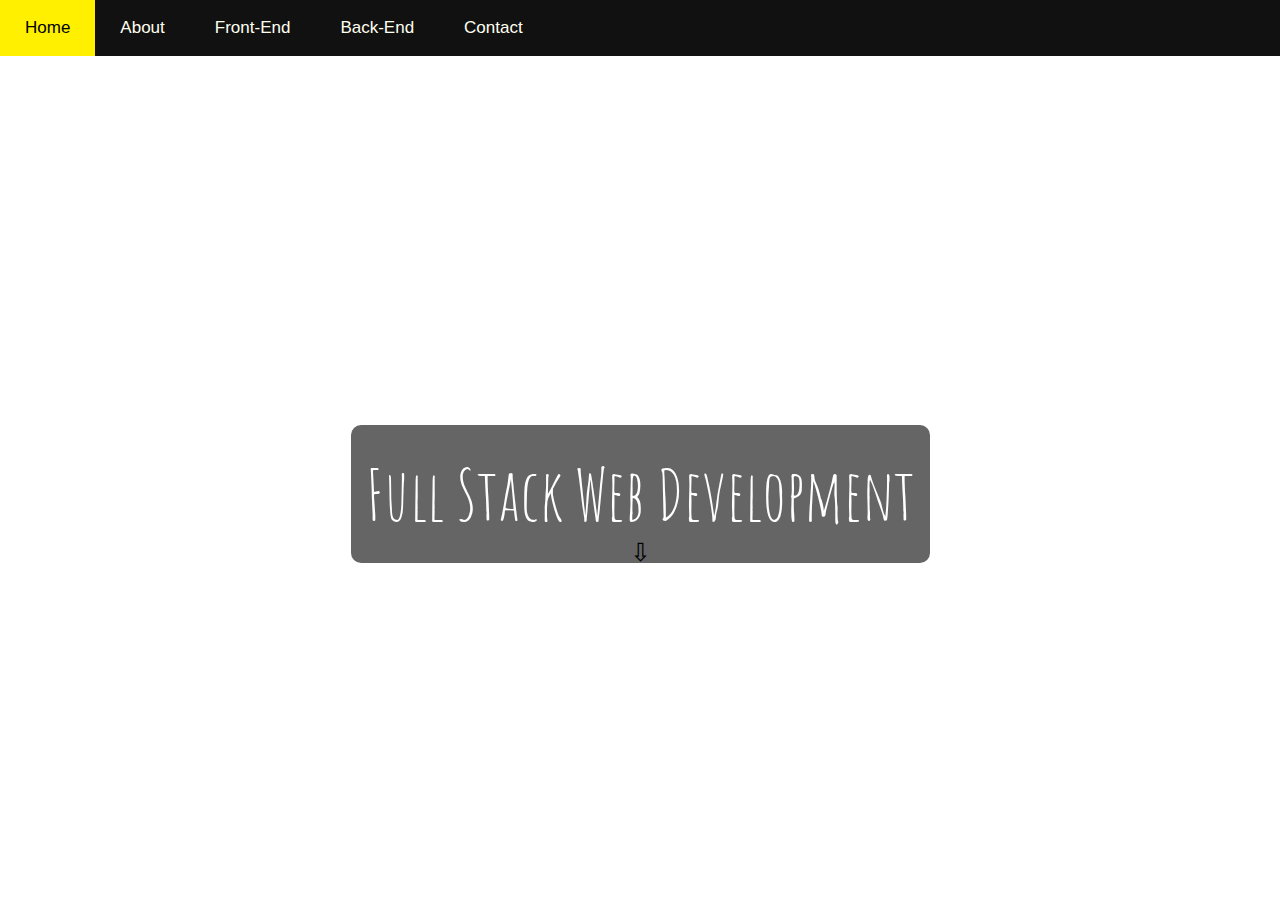
==== index.html @ 0e5b2276 "first edition" ====
<!DOCTYPE html>
<html>
<head>
  <title>Sae Jung - Full Stack Developer</title>
  <link rel="stylesheet" href="index.css">
  <link href="https://fonts.googleapis.com/css?family=Amatic+SC" 
  rel="stylesheet"> 
  <script src="jquery-3.3.1.js"></script>
  <script>
  $(document).ready(function() {
    $("").click(function() {
      $('html,body').animate({
        scrollTop: $("").offset().top},
      'slow');
    });
  });
  </script>
</head>
<body>
  <div id="topbar">
        <a class="current" href="index.html">Home</a>
        <a href="about.html">About</a>
        <a href="frontend.html">Front-End</a>
	<a href="backend.html">Back-End</a>
	<a href="contact.html">Contact</a>
  </div>
  <div id="first" class="fullwidth">
	<div>
          <span>Full Stack Web Development</span>
          <span style="display: block; margin: auto; font-size:25px">⇩</span>   
        </div>  
  </div>
</body>
</html>
---- index.css ----
html, body {
  top: 0;
  left: 0;
  margin: 0;
}

#topbar {
  overflow: hidden;
  background-color: #111;
  position: fixed;
  top: 0;
  width: 100%;
}
#topbar a {
  float: left;
  display: block;
  color: #fffff0;
  padding: 18px 25px;  
  text-decoration: none;
  font-family: Arial;
  font-size: 17px;
}
#topbar a:hover {
  background: #fffff0;
  color: #000;
}
#topbar a.current {
  background-color: #fff000;
  color: #000;
}

#first {
  background-image: url("kym-ellis-662656-unsplash.jpg");
  min-height: 700px;
  background-attachment: fixed;
  background-position: center;
  background-repeat: no-repeat;
  background-size: cover;
}
#first div{
  text-align: center;
  background-color: clear;
  top: 50%;
  position: absolute;
  left: 0;
  width: 100%;
}
#first div span:first-child {
  padding: 25px 15px;
  opacity: 0.60;
  color: white;
  background-color: black;
  font-size: 70px;
  border-radius: 10px;
  font-family: 'Amatic SC', cursive;
}
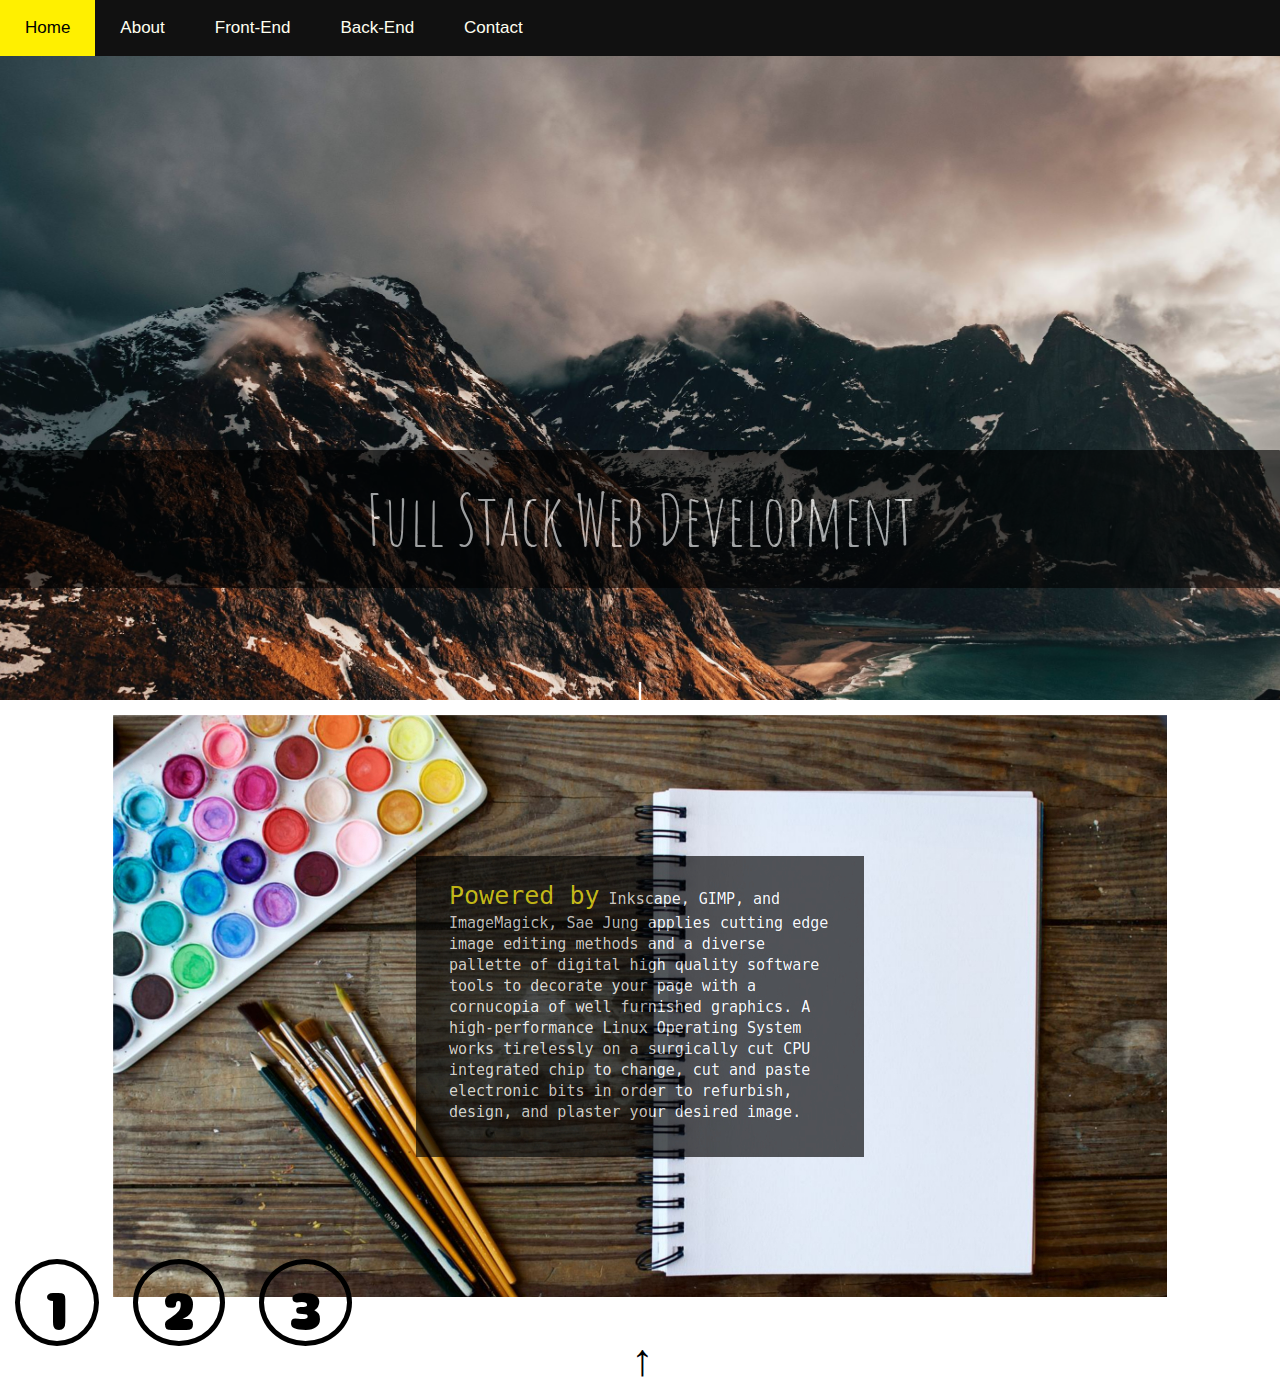
==== commit 6ea85c48: "first draft" ====
--- a/index.html
+++ b/index.html
@@ -3,14 +3,16 @@
 <head>
   <title>Sae Jung - Full Stack Developer</title>
   <link rel="stylesheet" href="index.css">
+  <link href="https://fonts.googleapis.com/css?family=Coiny" rel="stylesheet">
   <link href="https://fonts.googleapis.com/css?family=Amatic+SC" 
-  rel="stylesheet"> 
+  rel="stylesheet">
   <script src="jquery-3.3.1.js"></script>
+  <script src="index.js"></script>
   <script>
   $(document).ready(function() {
-    $("").click(function() {
+    $(".thi").click(function() {
       $('html,body').animate({
-        scrollTop: $("").offset().top},
+        scrollTop: $("#first").offset().top},
       'slow');
     });
   });
@@ -27,8 +29,25 @@
   <div id="first" class="fullwidth">
 	<div>
           <span>Full Stack Web Development</span>
-          <span style="display: block; margin: auto; font-size:25px">⇩</span>   
+          <span id="sec"><p>↓</p></span>   
         </div>  
   </div>
+  <div>
+     <div id="s1" class="slide">
+        <center><img src="tim-arterbury.jpg"></center>
+     </div>
+     <div id="s2" class="slide">
+        <center><img src="performance.png"></center>
+     </div>
+     <div id="s3" class="slide">
+        <center><img src="maintenance.png"></center>
+     </div>
+     <div class="switch">
+       <span class="1">1</span>
+       <span class="2">2</span>
+       <span class="3">3</span>
+     </div>
+  </div>
+  <span class="thi arrow">↑</span><br>
 </body>
 </html>
--- a/index.css
+++ b/index.css
@@ -10,6 +10,7 @@
   position: fixed;
   top: 0;
   width: 100%;
+  z-index: 3;
 }
 #topbar a {
   float: left;
@@ -30,7 +31,7 @@
 }
 
 #first {
-  background-image: url("kym-ellis-662656-unsplash.jpg");
+  background-image: url("kym-ellispic1.jpg");
   min-height: 700px;
   background-attachment: fixed;
   background-position: center;
@@ -51,6 +52,50 @@
   color: white;
   background-color: black;
   font-size: 70px;
-  border-radius: 10px;
+  border-radius: 1px;
   font-family: 'Amatic SC', cursive;
+  display: block;
 }
+#first div #sec {
+  display: inline-block; 
+  margin: 20px auto; 
+  font-size:55px;
+  cursor: pointer;
+  color: white;
+}
+.arrow {
+  cursor: pointer;
+  margin-left: 49.32%;
+  display: inline-block;
+  font-size: 45px;
+}
+.switch {
+ display: inline-block;
+ z-index: 4;
+ margin-top: -50%;
+}
+.switch span {
+ padding: 25px;
+ font-size: 55px;
+ margin: 15px;
+ font-family: 'Coiny', cursive;
+ border: 5px black solid;
+ border-radius: 50%;
+}
+.switch span:hover {
+ color: gold;
+ font-size: 60px;
+ border: 5px gold solid;
+ cursor: pointer;
+}
+
+center {
+ margin: 15px;
+}
+
+#cont2 {
+ position: absolute;
+ display: block;
+ height: 100px;
+}
+
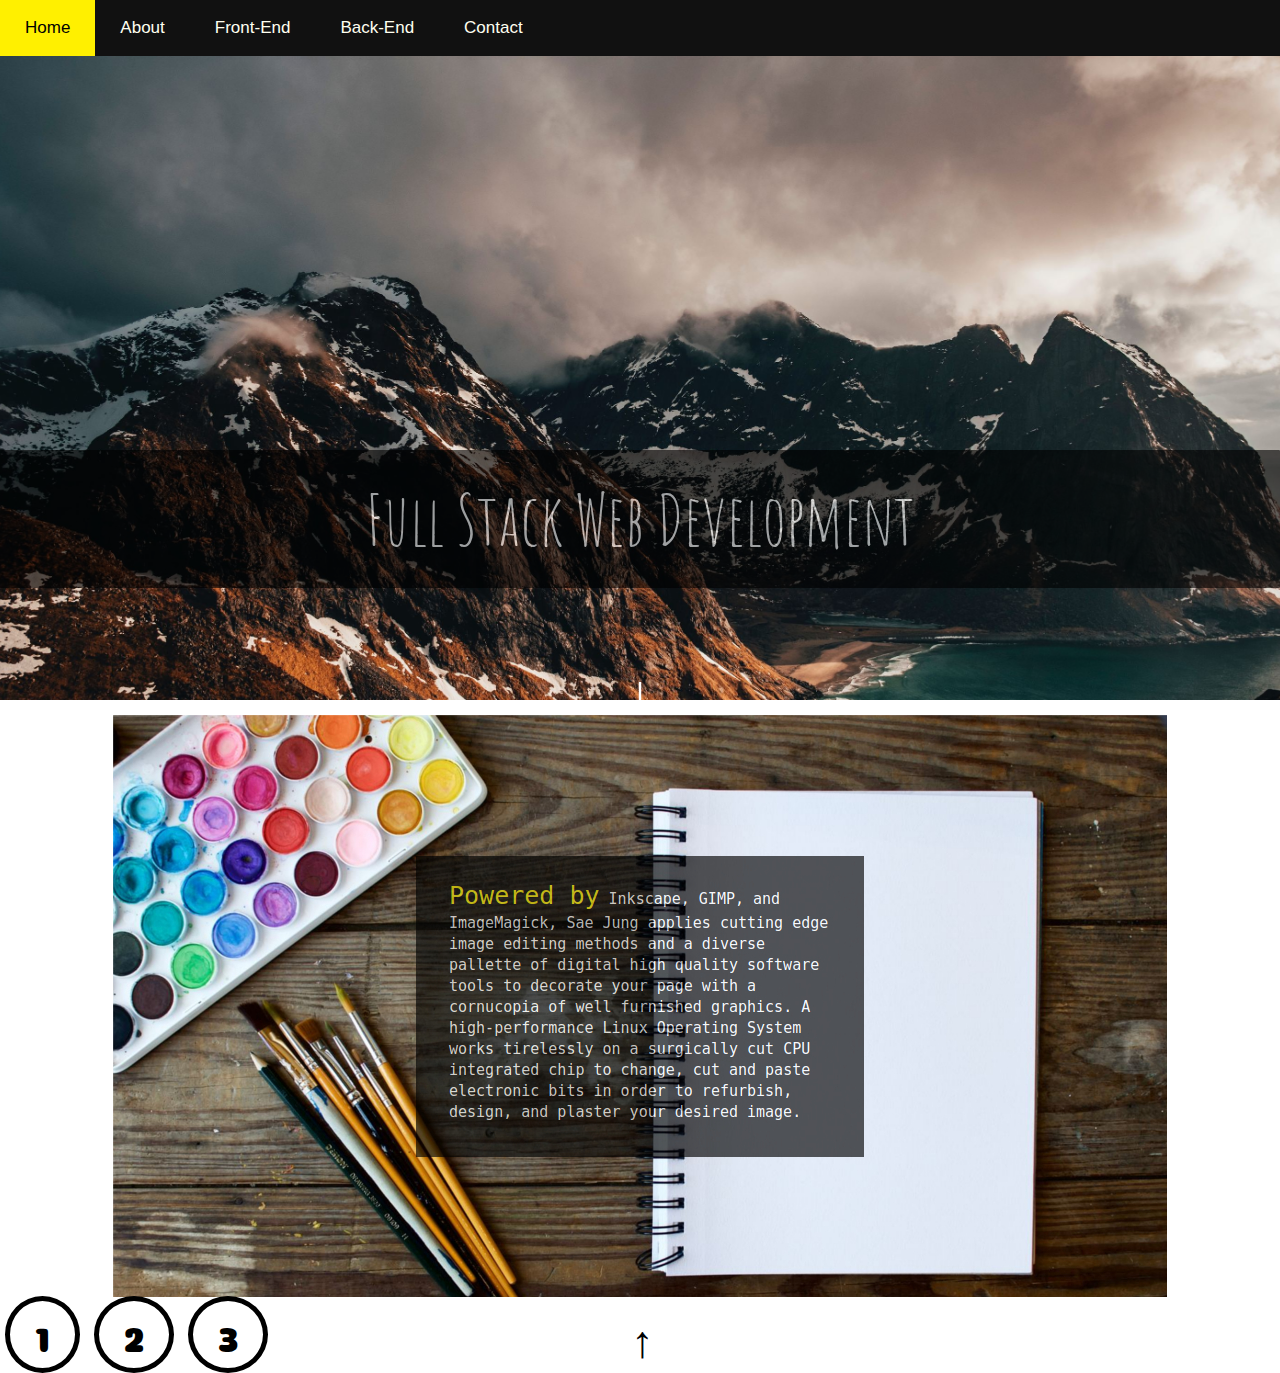
==== commit d6401911: "second draft" ====
--- a/index.html
+++ b/index.html
@@ -32,7 +32,7 @@
           <span id="sec"><p>↓</p></span>   
         </div>  
   </div>
-  <div>
+  <div id="cont2">
      <div id="s1" class="slide">
         <center><img src="tim-arterbury.jpg"></center>
      </div>
@@ -47,7 +47,7 @@
        <span class="2">2</span>
        <span class="3">3</span>
      </div>
+     <div style="display:block"><span class="thi arrow">↑</span></div>
   </div>
-  <span class="thi arrow">↑</span><br>
 </body>
 </html>
--- a/index.css
+++ b/index.css
@@ -70,21 +70,20 @@
   font-size: 45px;
 }
 .switch {
+ position: absolute;
  display: inline-block;
  z-index: 4;
- margin-top: -50%;
 }
 .switch span {
  padding: 25px;
- font-size: 55px;
- margin: 15px;
+ font-size: 35px;
+ margin: 5px;
  font-family: 'Coiny', cursive;
  border: 5px black solid;
  border-radius: 50%;
 }
 .switch span:hover {
  color: gold;
- font-size: 60px;
  border: 5px gold solid;
  cursor: pointer;
 }
@@ -94,7 +93,7 @@
 }
 
 #cont2 {
- position: absolute;
+ position: relative;
  display: block;
  height: 100px;
 }
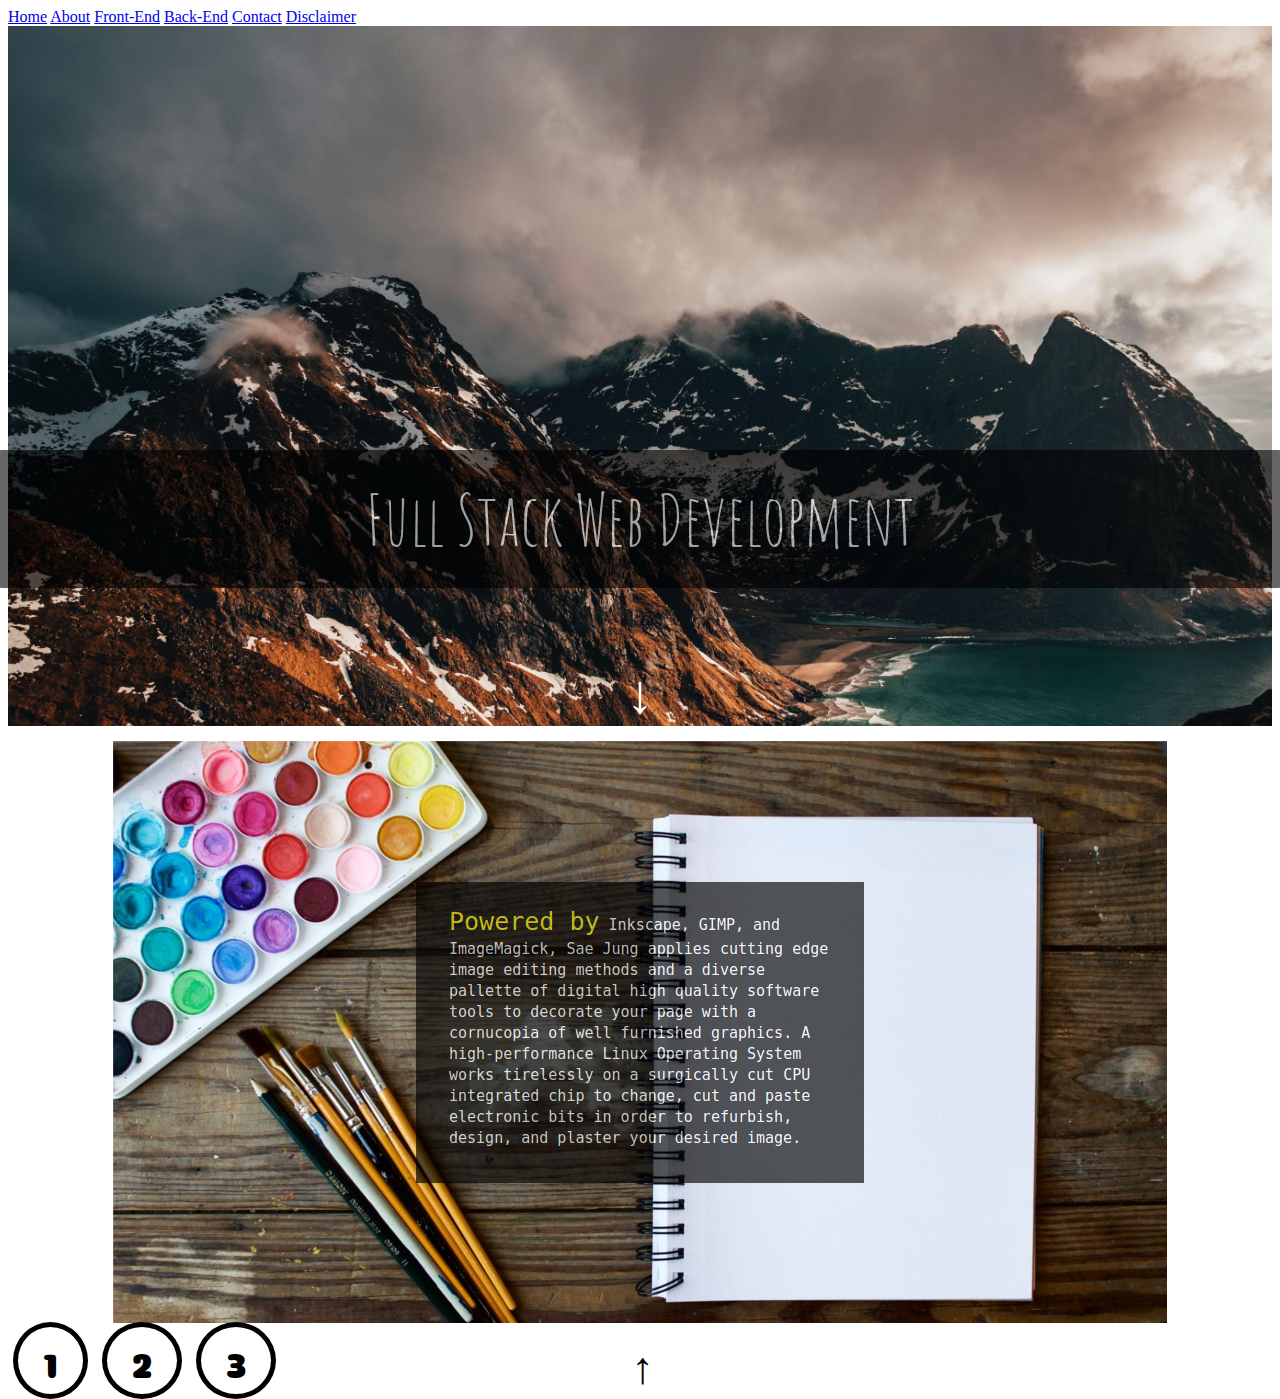
==== commit d45e48ff: "mobile version" ====
--- a/index.html
+++ b/index.html
@@ -3,8 +3,11 @@
 <head>
   <title>Sae Jung - Full Stack Developer</title>
   <link rel="stylesheet" href="index.css">
+  <link rel="stylesheet" href="headbar.css">
   <link href="https://fonts.googleapis.com/css?family=Coiny" rel="stylesheet">
   <link href="https://fonts.googleapis.com/css?family=Amatic+SC" 
+  rel="stylesheet">
+  <link href="https://fonts.googleapis.com/css?family=Patrick+Hand" 
   rel="stylesheet">
   <script src="jquery-3.3.1.js"></script>
   <script src="index.js"></script>
@@ -25,6 +28,7 @@
         <a href="frontend.html">Front-End</a>
 	<a href="backend.html">Back-End</a>
 	<a href="contact.html">Contact</a>
+	<a href="disclaimer.html">Disclaimer</a>
   </div>
   <div id="first" class="fullwidth">
 	<div>
@@ -49,5 +53,21 @@
      </div>
      <div style="display:block"><span class="thi arrow">↑</span></div>
   </div>
+  <div id="mobile">
+     <p>Sae Jung is a full stack web-developer. He programs in JavaScript, Python
+     , PHP, mySQL, HTML/CSS, and various other languages. Image manipulation,
+     Graphics Design, website maintenance, and boosting performance are all
+     fields Sae Jung strives to excel in.</p> 
+     <p>From the Javascript-HTML DOM interactions to the various 
+ 	frameworks like jQuery, JSON, and HTML modules like Bootstrap,
+	many tools and software pieces collaborate together to bring 
+	a well furnished, polished, and oiled software-machine.
+	</p>
+     <p>Any high quality website should be a pleasure to build and 
+     interesting to the designer and developer. Sae Jung builds websites
+	with passion, interest, and beauty kept in mind.</p>
+     <p>Software is my passion. The websites I design could be the passion
+	of those who visit it.</p>
+  </div>
 </body>
 </html>
--- a/index.css
+++ b/index.css
@@ -1,35 +1,3 @@
-html, body {
-  top: 0;
-  left: 0;
-  margin: 0;
-}
-
-#topbar {
-  overflow: hidden;
-  background-color: #111;
-  position: fixed;
-  top: 0;
-  width: 100%;
-  z-index: 3;
-}
-#topbar a {
-  float: left;
-  display: block;
-  color: #fffff0;
-  padding: 18px 25px;  
-  text-decoration: none;
-  font-family: Arial;
-  font-size: 17px;
-}
-#topbar a:hover {
-  background: #fffff0;
-  color: #000;
-}
-#topbar a.current {
-  background-color: #fff000;
-  color: #000;
-}
-
 #first {
   background-image: url("kym-ellispic1.jpg");
   min-height: 700px;
@@ -98,3 +66,23 @@
  height: 100px;
 }
 
+#mobile {
+ display: none;
+}
+
+@media (max-width: 700px) {
+  #first {
+     display: none;
+  }
+  #cont2 {
+     display: none;
+  }
+  #mobile {
+     display: block;
+     font-family: 'Patrick Hand', cursive;
+     position: relative;
+     top: 90px;
+     padding: 40px 50px 35px 50px;
+     font-size: 20px;
+  }
+}
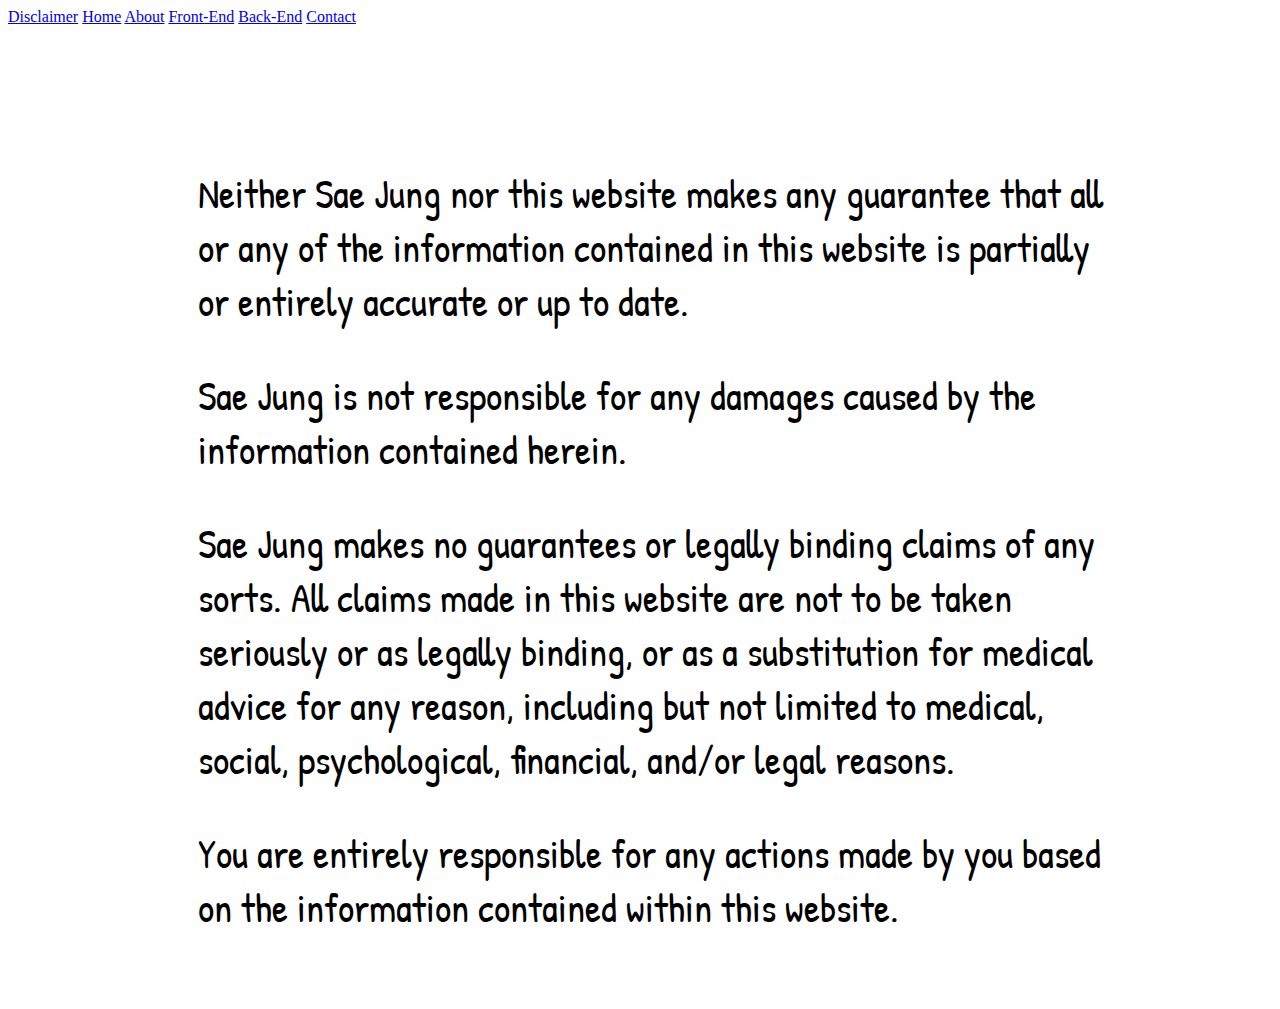
==== commit a7240bc0: "changes" ====
--- a/index.html
+++ b/index.html
@@ -1,73 +1,37 @@
 <!DOCTYPE html>
 <html>
 <head>
-  <title>Sae Jung - Full Stack Developer</title>
-  <link rel="stylesheet" href="index.css">
+  <meta name="viewport" content="width=device-width, initial-scale=1.0">
   <link rel="stylesheet" href="headbar.css">
-  <link href="https://fonts.googleapis.com/css?family=Coiny" rel="stylesheet">
-  <link href="https://fonts.googleapis.com/css?family=Amatic+SC" 
-  rel="stylesheet">
+  <link rel="stylesheet" href="disclaimer.css">
   <link href="https://fonts.googleapis.com/css?family=Patrick+Hand" 
   rel="stylesheet">
-  <script src="jquery-3.3.1.js"></script>
-  <script src="index.js"></script>
-  <script>
-  $(document).ready(function() {
-    $(".thi").click(function() {
-      $('html,body').animate({
-        scrollTop: $("#first").offset().top},
-      'slow');
-    });
-  });
-  </script>
+  <title>Disclaimer</title>
 </head>
 <body>
   <div id="topbar">
-        <a class="current" href="index.html">Home</a>
+	<a class="current" href="index.html">Disclaimer</a>
+        <a href="home.html">Home</a>
         <a href="about.html">About</a>
         <a href="frontend.html">Front-End</a>
-	<a href="backend.html">Back-End</a>
-	<a href="contact.html">Contact</a>
-	<a href="disclaimer.html">Disclaimer</a>
+        <a href="backend.html">Back-End</a>
+        <a href="contact.html">Contact</a>
   </div>
-  <div id="first" class="fullwidth">
-	<div>
-          <span>Full Stack Web Development</span>
-          <span id="sec"><p>↓</p></span>   
-        </div>  
-  </div>
-  <div id="cont2">
-     <div id="s1" class="slide">
-        <center><img src="tim-arterbury.jpg"></center>
-     </div>
-     <div id="s2" class="slide">
-        <center><img src="performance.png"></center>
-     </div>
-     <div id="s3" class="slide">
-        <center><img src="maintenance.png"></center>
-     </div>
-     <div class="switch">
-       <span class="1">1</span>
-       <span class="2">2</span>
-       <span class="3">3</span>
-     </div>
-     <div style="display:block"><span class="thi arrow">↑</span></div>
-  </div>
-  <div id="mobile">
-     <p>Sae Jung is a full stack web-developer. He programs in JavaScript, Python
-     , PHP, mySQL, HTML/CSS, and various other languages. Image manipulation,
-     Graphics Design, website maintenance, and boosting performance are all
-     fields Sae Jung strives to excel in.</p> 
-     <p>From the Javascript-HTML DOM interactions to the various 
- 	frameworks like jQuery, JSON, and HTML modules like Bootstrap,
-	many tools and software pieces collaborate together to bring 
-	a well furnished, polished, and oiled software-machine.
-	</p>
-     <p>Any high quality website should be a pleasure to build and 
-     interesting to the designer and developer. Sae Jung builds websites
-	with passion, interest, and beauty kept in mind.</p>
-     <p>Software is my passion. The websites I design could be the passion
-	of those who visit it.</p>
+  <div id="disc">
+    <li>
+    <ul>Neither Sae Jung nor this website makes any guarantee that
+    all or any of the information contained in this website is
+    partially or entirely accurate or up to date.</ul>
+    <ul>Sae Jung is not responsible 
+    for any damages caused by the information contained herein.</ul>
+    <ul>Sae Jung makes no guarantees or legally binding claims of any sorts.
+    All claims made in this website are not to be taken seriously or as 
+    legally binding, or as a substitution for medical advice for any
+    reason, including but not limited to medical, social, psychological,
+    financial, and/or legal reasons.</ul>
+    <ul>You are entirely responsible for any actions made by you based on the 
+    information contained within this website.</ul> 
+    </li>
   </div>
 </body>
 </html>
--- a/disclaimer.css
+++ b/disclaimer.css
@@ -0,0 +1,17 @@
+#disc {
+   font-family: 'Patrick Hand', cursive; 
+   position: relative;
+   top: 60px;
+    padding: 40px 150px 35px 150px;
+    font-size: 40px;
+}
+li {
+    list-style-type: none;
+}
+@media (max-width: 700px) {
+    #disc {
+      padding: 200px 30px 50px 30px;
+      font-size: 35px;
+    }
+}
+
